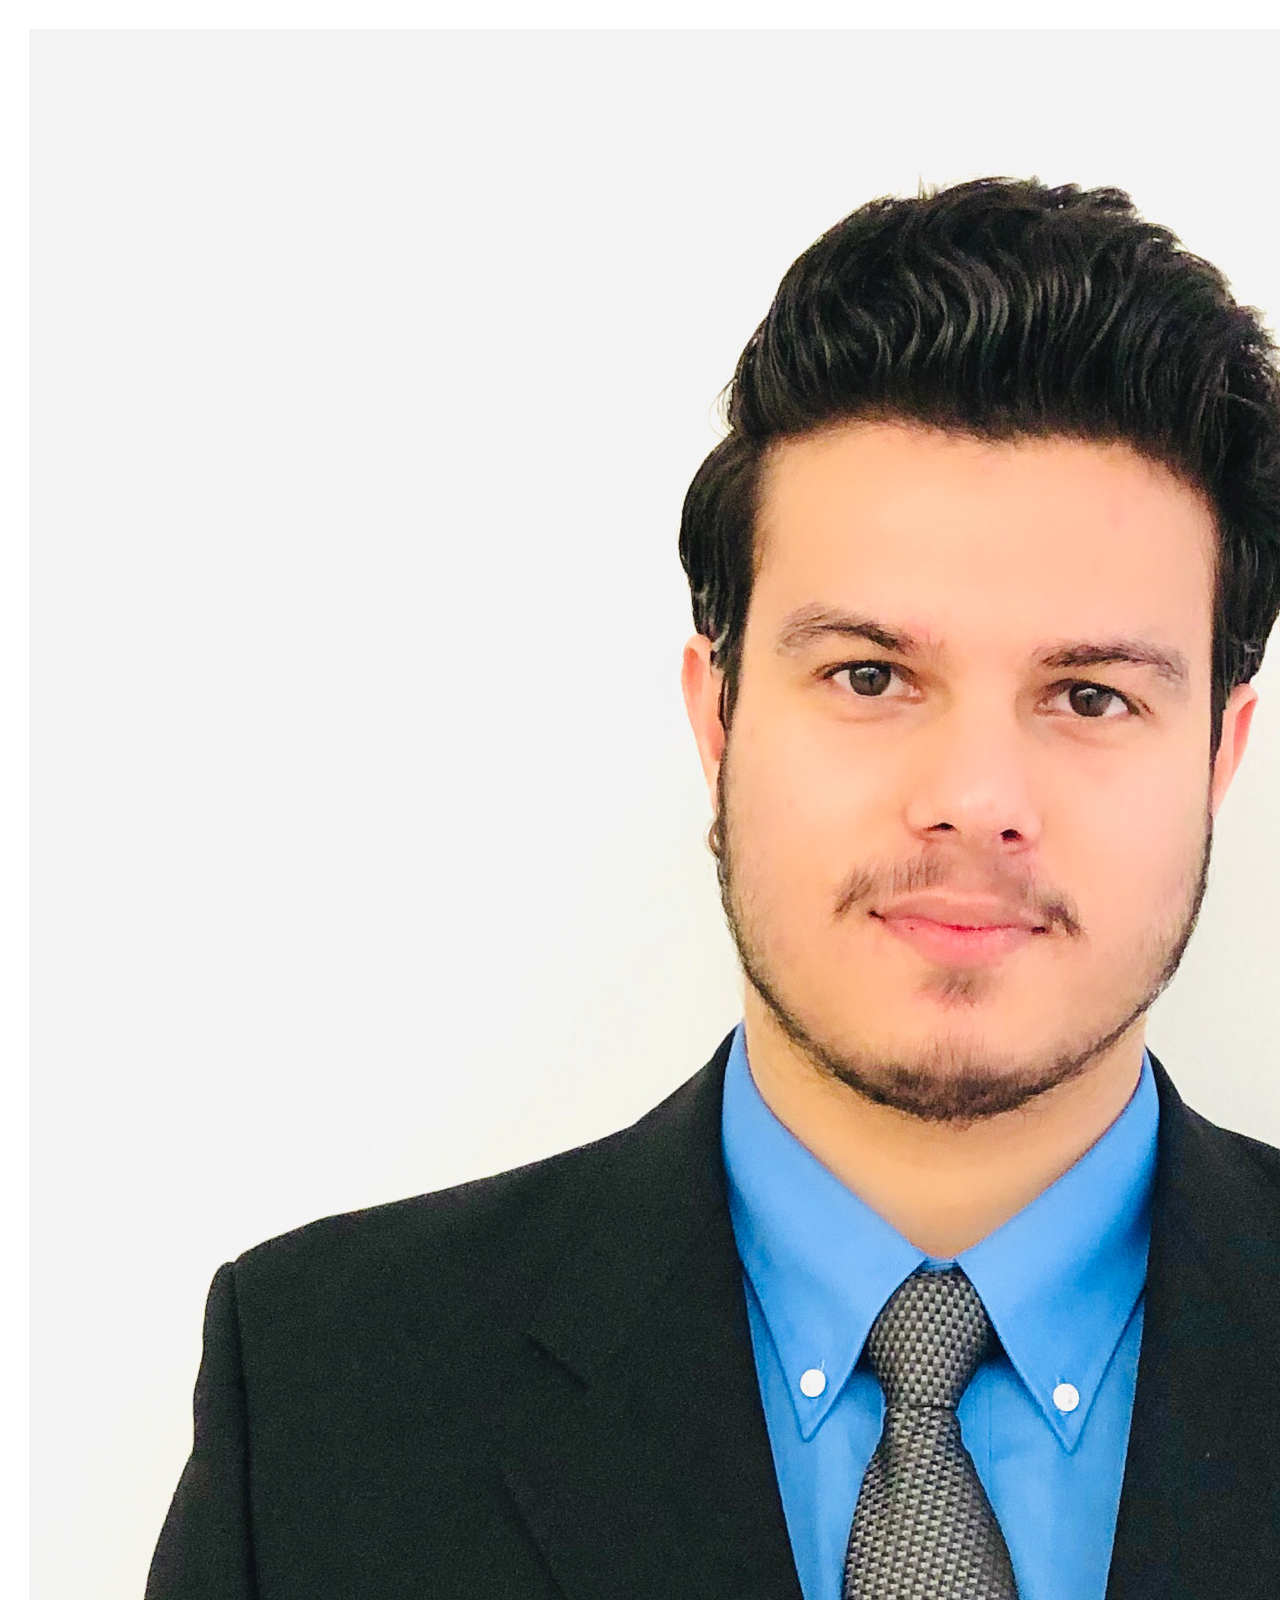
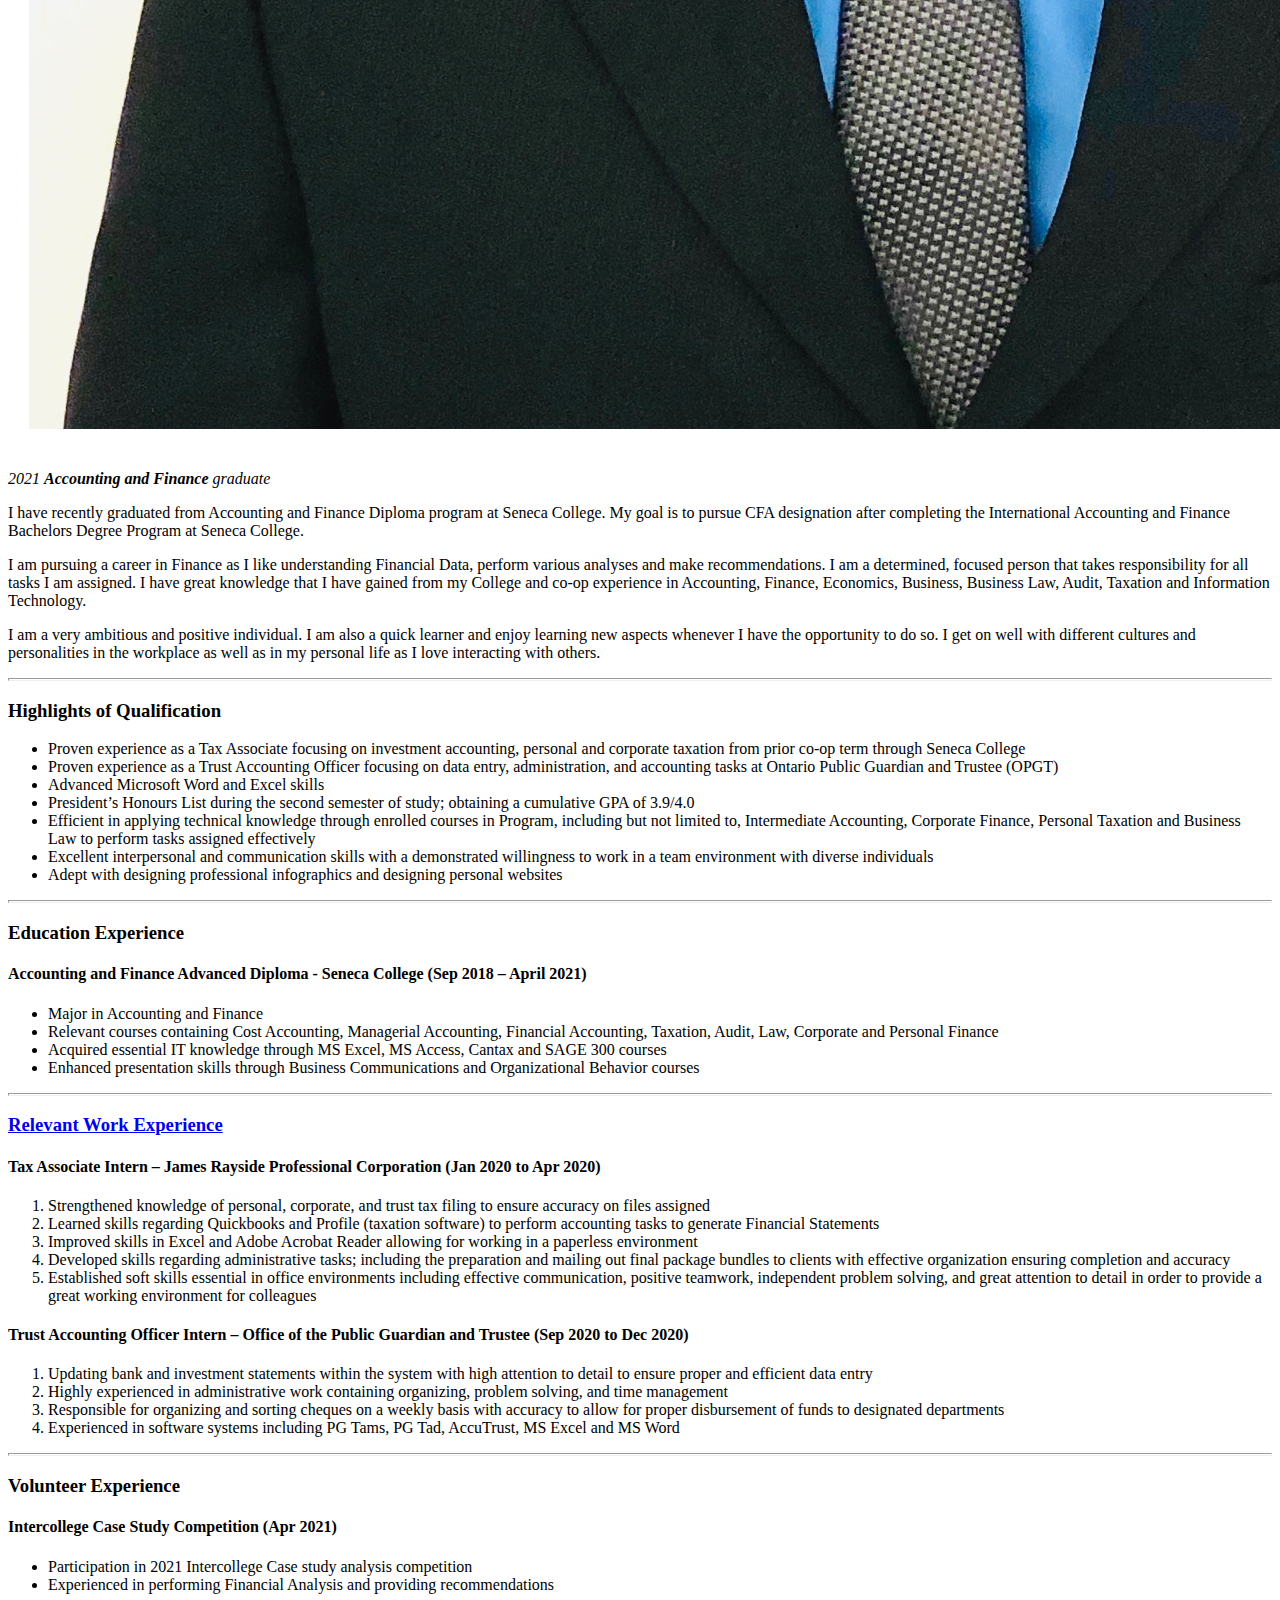
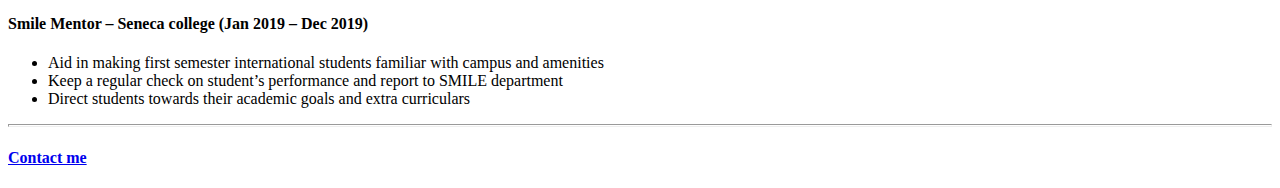
==== index.html @ 798a14e5 "Add files via upload" ====
<!DOCTYPE html>
<html lang="en" dir="ltr">

<head>
  <meta charset="utf-8">
  <title> Robin's Personal Site</title>
  <link rel="stylesheet" href="css/styles.css">
</head>
<body>
  <table cellspacing="20">
    <tr>
      <td><img class="robinpic circular" src="photo.jpg" alt="Image of Robin Kadd"></td>
      <td>
        <h1>Robin Kadd - Financial Analyst</h1>
      </td>
    </tr>
  </table>
  <p><em>2021 <strong>Accounting and Finance</strong> graduate </em></p>
  <p>I have recently graduated from Accounting and Finance Diploma program at Seneca College. My goal is to pursue CFA designation after completing the International Accounting and Finance Bachelors Degree Program at Seneca College.</p>
  <P>I am pursuing a career in Finance as I like understanding Financial Data, perform various analyses and make recommendations. I am a determined, focused person that takes responsibility for all tasks I am assigned. I have great knowledge that I
    have gained from my College and co-op experience in Accounting, Finance, Economics, Business, Business Law, Audit, Taxation and Information Technology. </P>
  <p>I am a very ambitious and positive individual. I am also a quick learner and enjoy learning new aspects whenever I have the opportunity to do so. I get on well with different cultures and personalities in the workplace as well as in my personal
    life as I love interacting with others.</p>
  <hr size="3">
  <h3>Highlights of Qualification</h3>
  <ul>
    <li>Proven experience as a Tax Associate focusing on investment accounting, personal and corporate taxation from prior co-op term through Seneca College </li>
    <li>Proven experience as a Trust Accounting Officer focusing on data entry, administration, and accounting tasks at Ontario Public Guardian and Trustee (OPGT) </li>
    <li>Advanced Microsoft Word and Excel skills</li>
    <li>President’s Honours List during the second semester of study; obtaining a cumulative GPA of 3.9/4.0</li>
    <li>Efficient in applying technical knowledge through enrolled courses in Program, including but not limited to, Intermediate Accounting, Corporate Finance, Personal Taxation and Business Law to perform tasks assigned effectively </li>
    <li>Excellent interpersonal and communication skills with a demonstrated willingness to work in a team environment with diverse individuals</li>
    <li>Adept with designing professional infographics and designing personal websites </li>
  </ul>
  <hr size="3">
  <h3>Education Experience</h3>
  <h4>Accounting and Finance Advanced Diploma - Seneca College (Sep 2018 – April 2021)</h4>
  <ul>
    <li>Major in Accounting and Finance</li>
    <li>Relevant courses containing Cost Accounting, Managerial Accounting, Financial Accounting, Taxation, Audit, Law, Corporate and Personal Finance</li>
    <li>Acquired essential IT knowledge through MS Excel, MS Access, Cantax and SAGE 300 courses</li>
    <li>Enhanced presentation skills through Business Communications and Organizational Behavior courses</li>
  </ul>
  <hr size="3">
  <h3><a href="table.html">Relevant Work Experience</a></h3>
  <h4>Tax Associate Intern – James Rayside Professional Corporation (Jan 2020 to Apr 2020)</h4>
  <ol>
    <li>Strengthened knowledge of personal, corporate, and trust tax filing to ensure accuracy on files assigned</li>
    <li>Learned skills regarding Quickbooks and Profile (taxation software) to perform accounting tasks to generate Financial Statements </li>
    <li>Improved skills in Excel and Adobe Acrobat Reader allowing for working in a paperless environment </li>
    <li>Developed skills regarding administrative tasks; including the preparation and mailing out final package bundles to clients with effective organization ensuring completion and accuracy</li>
    <li>Established soft skills essential in office environments including effective communication, positive teamwork, independent problem solving, and great attention to detail in order to provide a great working environment for colleagues</li>
  </ol>
  <h4>Trust Accounting Officer Intern – Office of the Public Guardian and Trustee (Sep 2020 to Dec 2020)</h4>
  <ol>
    <li>Updating bank and investment statements within the system with high attention to detail to ensure proper and efficient data entry </li>
    <li>Highly experienced in administrative work containing organizing, problem solving, and time management</li>
    <li>Responsible for organizing and sorting cheques on a weekly basis with accuracy to allow for proper disbursement of funds to designated departments</li>
    <li>Experienced in software systems including PG Tams, PG Tad, AccuTrust, MS Excel and MS Word</li>
  </ol>
  <hr size="3">
  <h3>Volunteer Experience</h3>
  <h4>Intercollege Case Study Competition (Apr 2021)</h4>
  <ul>
    <li>Participation in 2021 Intercollege Case study analysis competition</li>
    <li>Experienced in performing Financial Analysis and providing recommendations</li>
  </ul>
  <h4>Smile Mentor – Seneca college (Jan 2019 – Dec 2019)</h4>
  <ul>
    <li>Aid in making first semester international students familiar with campus and amenities</li>
    <li>Keep a regular check on student’s performance and report to SMILE department</li>
    <li>Direct students towards their academic goals and extra curriculars </li>
  </ul>
  <hr size="3">
  <h4><a href="contact.html">Contact me</a></h4>

</body>

</html>
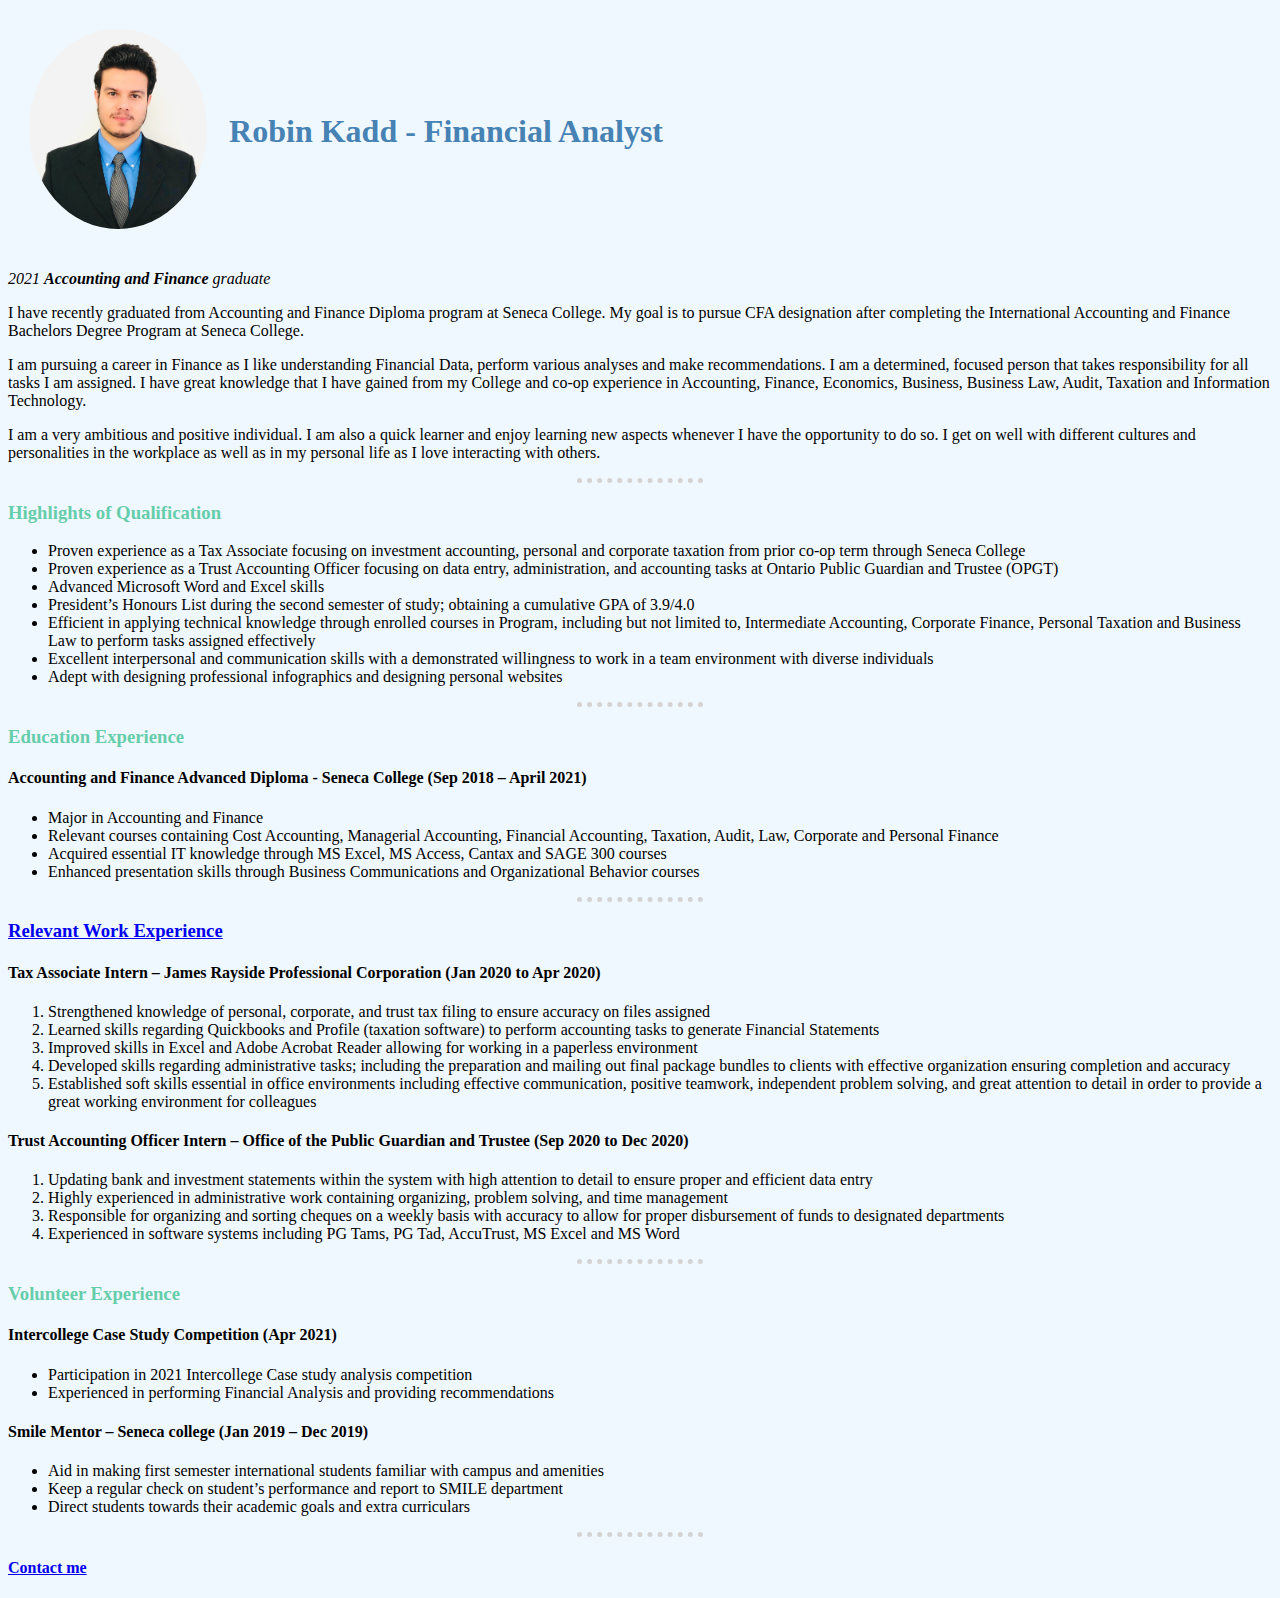
==== commit 4b4f0f3b: "Update index.html" ====
--- a/index.html
+++ b/index.html
@@ -4,7 +4,7 @@
 <head>
   <meta charset="utf-8">
   <title> Robin's Personal Site</title>
-  <link rel="stylesheet" href="css/styles.css">
+  <link rel="stylesheet" href="styles.css">
 </head>
 <body>
   <table cellspacing="20">
--- a/styles.css
+++ b/styles.css
@@ -0,0 +1,34 @@
+/*****************************TAG SELECTORS*******************************/
+body {
+  background-color: #F0F8FF;
+}
+
+hr {
+  border-style: dotted none none none;
+  border-width: 5px;
+  border-color: lightgrey;
+  height: 0px;
+  width: 10%;
+}
+
+h1 {
+  color: #4682B4
+}
+
+h3 {
+  color: #66CDAA
+}
+
+img:hover{
+  background-color:gold;
+}
+
+
+/*****************************CLASS SELECTORS*******************************/
+.robinpic {
+  height: 200px;
+}
+
+.circular{
+  border-radius: 100%;
+}
